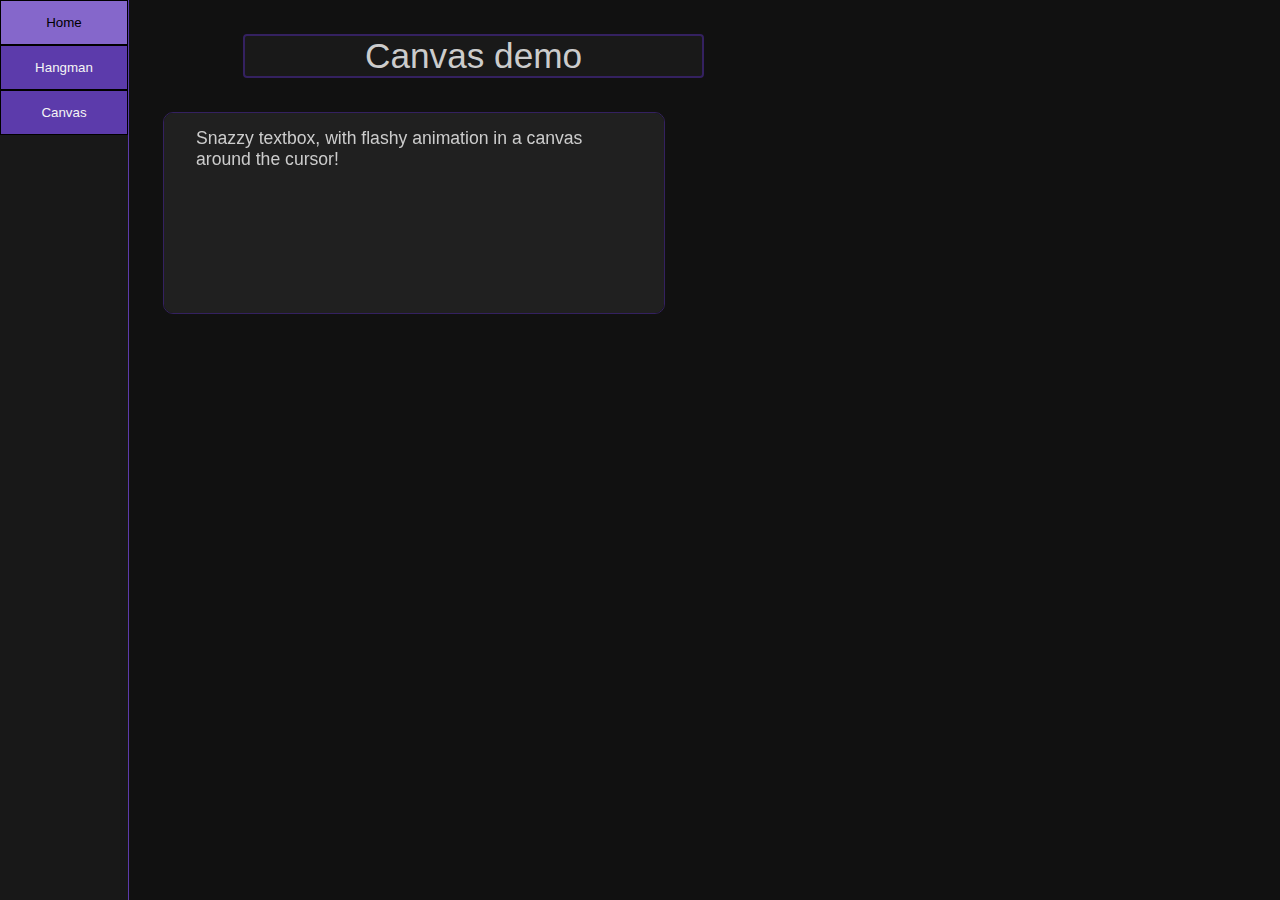
==== canvas/canvas.html @ ff66457b "First commit!" ====
<!DOCTYPE html>
<html lang="en">

<head>
    <link rel="stylesheet" href="../sandbox.css">
    <link rel="icon" type="image/x-icon" href="../media/favicon.ico">

    <meta name="viewport" content="width=device-width, initial-scale=1.0">
    <meta charset="UTF-8">

    <title>
        My Sandbox
    </title>
</head>

<body>
    <div class="nav">
        <button type="button" onclick="window.open('../sandbox.html', '_top')" class="navButton">Home</button>
        <button type="button" onclick="window.open('../hangman/hangman.html', '_top')"
            class="navButton">Hangman</button>
        <button type="button" onclick="window.open('canvas.html', '_top')" class="navButton">Canvas</button>
    </div>

    <div class="contentDiv">
        <h1><span>Canvas demo</span></h1>
        <div class="canvasContainer">
            <canvas class="drawingCanvas" width="500" height="200"></canvas>
            <div class="absoluteChild">Snazzy textbox, with flashy animation in a canvas around the cursor!</div>
        </div>
    </div>
    <script src="canvas.js"></script>
</body>

</html>
---- sandbox.css ----
html {
    margin: 0 0;
    padding: 0px;
    outline: 0;
    height: 100%;
}

body {
    background-color:#111;
    font-size:110%;
    font-family:'Segoe UI', Tahoma, Geneva, Verdana, sans-serif;
    text-align: center;
    margin: 0 auto;
    height: 100%;
    color: #ccc;
}

div {
    /* border: 2px solid lightseagreen;
    border-radius: 10px; */
    margin-top: 10px;
}

h1 {
    background-color:#191919;
    border:2px solid #342160;
    border-radius: 4px;
    margin-left: 10%;
    margin-right: 50%;
    max-width: 50%;
    font-weight:400;
    /* text-align: left;
    padding-left: 5rem;
    text-shadow: 2px 1px 5px violet; */
}

h1:hover span {
    display: none;
}

h1:hover:before {
    content: "Box it, bro. 🦁";
    /* should be able to make this animated but not sure
    how, but with transition-duration somehow */
}

/* used for canvases */
#badgesDiv {
    display: flex;
    flex-wrap: wrap;
    justify-content: center;
    margin-right: 3%;
}

.canvasContainer {
    /* vertical-align: middle; */
    position: relative;
    text-align: left;
    margin-left: 3%;
    margin-top: 3%;
}

.absoluteChild {
    color: #ccc;
    /* text-shadow: 1px 1px 3px #444; */
    text-align: left;
    position: absolute;
    top: 3%;
    left: 3%;
    max-width: 425px;
    height: 475px;
    pointer-events: none;
    
}

.drawingCanvas {
    border: 1px solid #342160;
    border-radius: 10px;
    /* margin-left: -4%;
    width: 20%; */
}

.nav {
    position: fixed;
    float: left;
    top: 0px;
    border: none;
    border-radius: 0px;
    background-color: #181818;
    border-right: 1px solid #5c3bab;
    margin-top: 0;
    height: 100%;
    width: 10%;
    /* min-width: 10%; */
}

.navButton {
    display: block;
    margin: none;
    width: 100%;
    border: 1px solid black;
    border-radius: none;
    margin-top: none;
    background-color: #5c3bab;
    color: whitesmoke;
    min-height: 5%;
}

.navButton:hover {
    background-color: #8567cb;
    color: black;
    transition-duration: 0.1s;
    cursor: pointer;
}

.contentDiv {
    float: left;
    border: none;
    margin-top: none;
    margin-left: 10%;
    width: 90%;
}

#currentTime {
    border: none;
    text-align: right;
    color: grey;
    margin-right: 1%;
}

#buttonDiv {
    text-align: right;
    margin-bottom: 1%;
    margin-right: 1%;
    border: none;
}

#buttonDiv button {
    border-radius: 0px;
    border: 2px solid #111;
    background-color: #111;
    color: #999;
}

#buttonDiv button:hover {
    transition-duration: 0.25s;
    cursor: pointer;
    background-color: #8567cb;
    border: 2px solid black;
    color: black;
}

#firstDiv {
    border: none;
    border-radius: 10px;
    display: none;
    flex-direction: row;
    justify-content: flex-end;
    padding-right: 1%;
}

.firstChild {
    vertical-align:middle;
}

#redditText {
    padding-top: 2rem;
    padding-right: 1%;
    max-width: 25%;
    color: #ccc;
    flex: 1;
}

#redditIcon {
    opacity: 0.75;
    flex: 2;
}
#redditIcon:hover {
    opacity: 1.0;
    transition-duration: 0.1s;
}

#secondDiv {
    background-color: #342160;
    color: #ccc;
    border-radius: 0;
    width: 100%;
    padding-top: 2%;
    padding-bottom: 2%;
}

#catPic {
    /* margin: 5%; */
    border-radius: 500px;
    border: 4px solid #111;
}

#verticalDiv2 {
    padding:5%;
    display: grid;
    grid-template-columns: 1fr 1fr;
    grid-template-rows: 1fr 1fr;
    grid-column-gap: 10%;
    grid-row-gap: 5%;
    margin-bottom: 5%;
}

/* I just realized there is absolutely no reason to do this this way.
Just making a whateverDiv-left and whateverDiv-right, and aligning
them left and right, would accomplish the same thing, without filling
the html with empty divs... Assuming that empty divs for the sake of
layout is a bad habit, which it probably is, don't do this. */
.child2 {
    /* min-height: 10%; */
    background-color: #5c3bab;
    color: #ccc;
    border-radius: 2px;
    padding: 10%;
    text-align: center;
    min-height: 75px;
    vertical-align: baseline;
}
.child2:hover {
    background-color: #8567cb;
    color: #111;
    transition-duration: 0.1s;
}
/* 
.child2:hover span {
    display: none;
}
.child2:hover:before {
    content: "You can hide some text inside these bubbles!";
} */

.child2empty {
    background-color: #111;
    border: none;
}

#tableDiv {
    margin-left: 10%;
    margin-right: 10%;
    margin-bottom: 2rem;
    border-radius: 2px;
    color:crimson;
    font-size: 90%;
    border: 2px solid crimson;
    text-align: center;
    padding: 1rem;
}

#table1 {
    display:none;
}

#tableDiv td, th {
    padding: 2px;
}
#tableDiv tr {
    background-color: #202020;
}
#tableDiv tr:nth-child(even) {
    background-color: #151515;
}
#tableDiv tr:hover {
    background-color: #333333;
}
#tableDiv table {
    margin-left: auto;
    margin-right: auto;
}

.hangmanOutput {
    border: none;
    background-color: #342160;
    border-radius: 0;
    font-weight: bold;
}

#hangmanOutput {
    padding-top: 4rem;
    padding-bottom: 3rem;
}

#hangmanSecondary {
    font-weight: normal;
    font-size: medium;
    padding-bottom: 1rem;
}

/* #hangmanInputLabel {
    color: tomato;
} */

#hangmanInput {
    background-color: #333;
    border: 2px solid #342160;
    color:white;
    text-align: center;
    height: 2rem;
}

#hangmanInput:hover {
    border: 2px solid #5c3bab;
    transition-duration: 0.1s;
}

#hangmanInput:focus {
    border:2px solid #8567cb;
    outline: #8567cb;
}

#playAgainButton {
    background-color: #111;
    color: gray;
    border: 2px solid #111;
    border-radius: 10px;
    display: none;
}

#playAgainButton:hover {
    transition-duration: 0.2s;
    border: 2px solid #8567cb;
    border-radius: 10px;
    background-color: #8567cb;
    color: black;
    cursor: pointer;
}
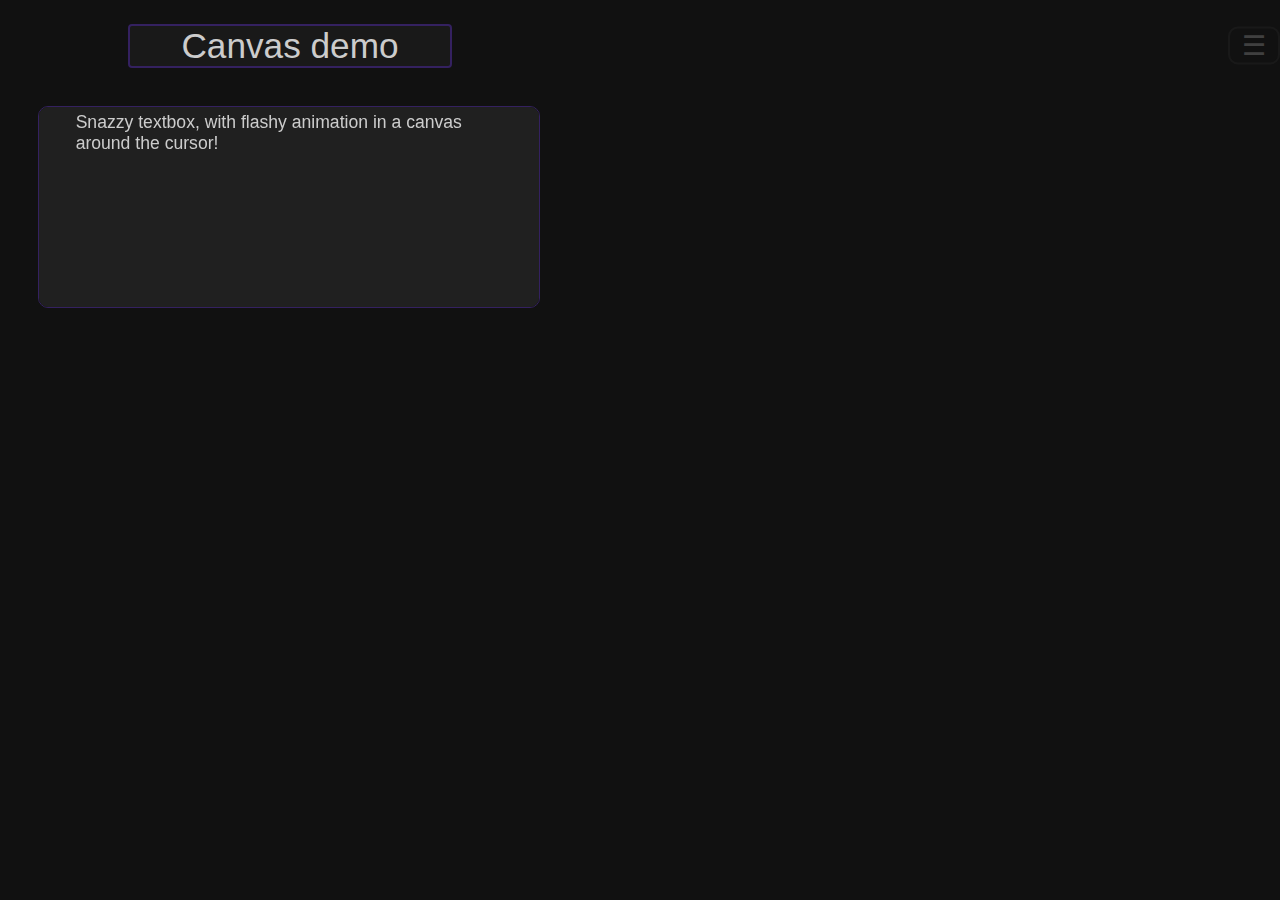
==== commit d2648bd3: "Rearranged layout + made navbar hidden by default, brought open with hamburger" ====
--- a/canvas/canvas.html
+++ b/canvas/canvas.html
@@ -14,21 +14,28 @@
 </head>
 
 <body>
-    <div class="nav">
-        <button type="button" onclick="window.open('../sandbox.html', '_top')" class="navButton">Home</button>
-        <button type="button" onclick="window.open('../hangman/hangman.html', '_top')"
-            class="navButton">Hangman</button>
-        <button type="button" onclick="window.open('canvas.html', '_top')" class="navButton">Canvas</button>
+    <div class="window">
+        <div class="contentDiv">
+            <button id="showNav">☰</button>
+            <h1><span>Canvas demo</span></h1>
+            <div class="canvasContainer">
+                <canvas class="drawingCanvas" width="500" height="200"></canvas>
+                <div class="absoluteChild">Snazzy textbox, with flashy animation in a canvas around the cursor!
+                </div>
+            </div>
+        </div>
+        <div id="nav" class="nav">
+            <button type="button" onclick="window.open('../index.html', '_top')" class="navButton">Home</button>
+            <button type="button" onclick="window.open('../hangman/hangman.html', '_top')"
+                class="navButton">Hangman</button>
+            <button type="button" onclick="window.open('canvas.html', '_top')" class="navButton">Canvas</button>
+        </div>
     </div>
 
-    <div class="contentDiv">
-        <h1><span>Canvas demo</span></h1>
-        <div class="canvasContainer">
-            <canvas class="drawingCanvas" width="500" height="200"></canvas>
-            <div class="absoluteChild">Snazzy textbox, with flashy animation in a canvas around the cursor!</div>
-        </div>
-    </div>
+
+
     <script src="canvas.js"></script>
+    <script src="../index.js"></script>
 </body>
 
 </html>--- a/sandbox.css
+++ b/sandbox.css
@@ -15,19 +15,13 @@
     color: #ccc;
 }
 
-div {
-    /* border: 2px solid lightseagreen;
-    border-radius: 10px; */
-    margin-top: 10px;
-}
-
 h1 {
     background-color:#191919;
     border:2px solid #342160;
     border-radius: 4px;
     margin-left: 10%;
     margin-right: 50%;
-    max-width: 50%;
+    max-width: 25%;
     font-weight:400;
     /* text-align: left;
     padding-left: 5rem;
@@ -80,27 +74,60 @@
     width: 20%; */
 }
 
+.window {
+    display: flex;
+}
+
+#showNav {
+    float: right;
+    position: sticky;
+    top: 4%;
+    margin-right: 1%;
+    /* opacity: 0.5; */
+    border: 1px solid #333;
+    border-radius: 5px;
+    color: #ccc;
+    background: #111;
+    display: block;
+    transform: scale(2, 2);
+    opacity: 0.25;
+}
+
+#showNav:hover {
+    transition-duration: 0.25s;
+    cursor: pointer;
+    background-color: #8567cb;
+    border: 2px solid #222;
+    color: black;
+    opacity: 1;
+}
+
 .nav {
-    position: fixed;
-    float: left;
-    top: 0px;
-    border: none;
-    border-radius: 0px;
+    position: sticky;
+    top: 0;
+    flex: 2;
     background-color: #181818;
-    border-right: 1px solid #5c3bab;
-    margin-top: 0;
+    border-left: 1px solid #5c3bab;
+    margin-top: 0px;
+    padding-top: 0;
+    height: 100vh;
+    opacity: 0.75;
+    max-width: 200px;
+    /* min-width: 10%; */
+    display: none;
+}
+.navButtonGroup {
+    width: 100%;
     height: 100%;
-    width: 10%;
-    /* min-width: 10%; */
-}
-
+    margin-top: 0px;
+    padding: 0;
+}
 .navButton {
     display: block;
-    margin: none;
+    margin: 0px;
     width: 100%;
     border: 1px solid black;
     border-radius: none;
-    margin-top: none;
     background-color: #5c3bab;
     color: whitesmoke;
     min-height: 5%;
@@ -114,11 +141,7 @@
 }
 
 .contentDiv {
-    float: left;
-    border: none;
-    margin-top: none;
-    margin-left: 10%;
-    width: 90%;
+    flex: 8;
 }
 
 #currentTime {
@@ -219,6 +242,7 @@
     text-align: center;
     min-height: 75px;
     vertical-align: baseline;
+    max-height: 10%;
 }
 .child2:hover {
     background-color: #8567cb;
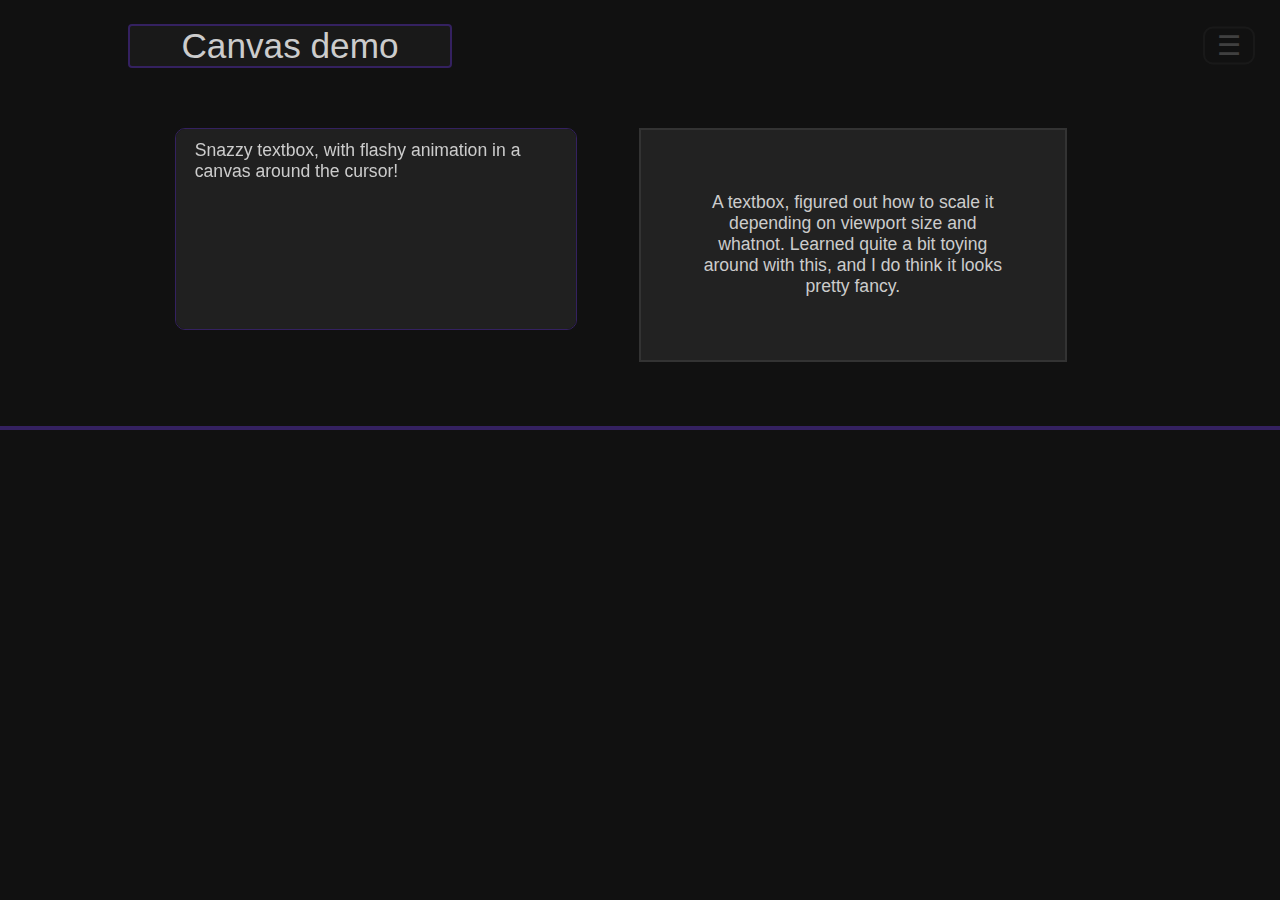
==== commit f9ae51b1: "Cleaning up, made the canvas "badges" scale with viewport size" ====
--- a/canvas/canvas.html
+++ b/canvas/canvas.html
@@ -17,12 +17,20 @@
     <div class="window">
         <div class="contentDiv">
             <button id="showNav">☰</button>
-            <h1><span>Canvas demo</span></h1>
-            <div class="canvasContainer">
-                <canvas class="drawingCanvas" width="500" height="200"></canvas>
-                <div class="absoluteChild">Snazzy textbox, with flashy animation in a canvas around the cursor!
+            <h1>Canvas demo</h1>
+            <div id="badgesDiv-demo">
+                <div class="canvasContainer">
+                    <canvas class="drawingCanvas" width="500" height="200"></canvas>
+                    <div class="absoluteChild">Snazzy textbox, with flashy animation in a canvas around the cursor!
+                    </div>
+                </div>
+                <div id="badgeDemoText">A textbox, figured out how to scale it depending on viewport
+                    size and whatnot. Learned quite a bit toying around with this, and
+                    I do think it looks pretty fancy.
                 </div>
             </div>
+            <hr class="demo-hr">
+
         </div>
         <div id="nav" class="nav">
             <button type="button" onclick="window.open('../index.html', '_top')" class="navButton">Home</button>
@@ -32,10 +40,8 @@
         </div>
     </div>
 
-
-
+    <script src="../index.js"></script>
     <script src="canvas.js"></script>
-    <script src="../index.js"></script>
 </body>
 
 </html>--- a/sandbox.css
+++ b/sandbox.css
@@ -28,17 +28,7 @@
     text-shadow: 2px 1px 5px violet; */
 }
 
-h1:hover span {
-    display: none;
-}
-
-h1:hover:before {
-    content: "Box it, bro. 🦁";
-    /* should be able to make this animated but not sure
-    how, but with transition-duration somehow */
-}
-
-/* used for canvases */
+/* used for canvases - they look like badges */
 #badgesDiv {
     display: flex;
     flex-wrap: wrap;
@@ -46,8 +36,33 @@
     margin-right: 3%;
 }
 
+#badgesDiv-demo {
+    display: flex;
+    flex-wrap: wrap;
+    justify-content: center;
+    margin-right: 3%;
+}
+
+#badgeDemoText {
+    flex: 1;
+    margin-top: 3%;
+    margin-right: 3%;
+    margin-left: 5%;
+    padding: 5%;
+    min-width: 200px;
+    max-width: 300px;
+    border:2px solid #333;
+    background-color: #222;
+}
+
+.demo-hr {
+    border: 2px solid #342160;
+    margin-top: 5%;
+}
+
+
+/* usable for any canvas with text overlayed */
 .canvasContainer {
-    /* vertical-align: middle; */
     position: relative;
     text-align: left;
     margin-left: 3%;
@@ -56,15 +71,11 @@
 
 .absoluteChild {
     color: #ccc;
-    /* text-shadow: 1px 1px 3px #444; */
     text-align: left;
     position: absolute;
-    top: 3%;
-    left: 3%;
-    max-width: 425px;
-    height: 475px;
+    top: 5%;
+    left: 5%;
     pointer-events: none;
-    
 }
 
 .drawingCanvas {
@@ -78,11 +89,15 @@
     display: flex;
 }
 
+.contentDiv {
+    flex: 8;
+}
+
 #showNav {
     float: right;
     position: sticky;
     top: 4%;
-    margin-right: 1%;
+    margin-right: 3%;
     /* opacity: 0.5; */
     border: 1px solid #333;
     border-radius: 5px;
@@ -140,10 +155,6 @@
     cursor: pointer;
 }
 
-.contentDiv {
-    flex: 8;
-}
-
 #currentTime {
     border: none;
     text-align: right;
@@ -151,58 +162,6 @@
     margin-right: 1%;
 }
 
-#buttonDiv {
-    text-align: right;
-    margin-bottom: 1%;
-    margin-right: 1%;
-    border: none;
-}
-
-#buttonDiv button {
-    border-radius: 0px;
-    border: 2px solid #111;
-    background-color: #111;
-    color: #999;
-}
-
-#buttonDiv button:hover {
-    transition-duration: 0.25s;
-    cursor: pointer;
-    background-color: #8567cb;
-    border: 2px solid black;
-    color: black;
-}
-
-#firstDiv {
-    border: none;
-    border-radius: 10px;
-    display: none;
-    flex-direction: row;
-    justify-content: flex-end;
-    padding-right: 1%;
-}
-
-.firstChild {
-    vertical-align:middle;
-}
-
-#redditText {
-    padding-top: 2rem;
-    padding-right: 1%;
-    max-width: 25%;
-    color: #ccc;
-    flex: 1;
-}
-
-#redditIcon {
-    opacity: 0.75;
-    flex: 2;
-}
-#redditIcon:hover {
-    opacity: 1.0;
-    transition-duration: 0.1s;
-}
-
 #secondDiv {
     background-color: #342160;
     color: #ccc;
@@ -218,82 +177,36 @@
     border: 4px solid #111;
 }
 
-#verticalDiv2 {
-    padding:5%;
-    display: grid;
-    grid-template-columns: 1fr 1fr;
-    grid-template-rows: 1fr 1fr;
-    grid-column-gap: 10%;
-    grid-row-gap: 5%;
-    margin-bottom: 5%;
-}
-
-/* I just realized there is absolutely no reason to do this this way.
-Just making a whateverDiv-left and whateverDiv-right, and aligning
-them left and right, would accomplish the same thing, without filling
-the html with empty divs... Assuming that empty divs for the sake of
-layout is a bad habit, which it probably is, don't do this. */
-.child2 {
-    /* min-height: 10%; */
+#alternating-container {
+    display: flex;
+    flex-wrap: wrap;
+}
+
+.alternating {
+    flex: 1;
     background-color: #5c3bab;
     color: #ccc;
     border-radius: 2px;
-    padding: 10%;
     text-align: center;
-    min-height: 75px;
-    vertical-align: baseline;
-    max-height: 10%;
-}
-.child2:hover {
+    padding: 5%;
+    width: 20%;
+    max-width: 250px;
+    min-width: 150px;
+    margin: 5% auto;
+}
+.alternating:hover {
     background-color: #8567cb;
     color: #111;
     transition-duration: 0.1s;
 }
-/* 
-.child2:hover span {
-    display: none;
-}
-.child2:hover:before {
-    content: "You can hide some text inside these bubbles!";
+/*
+
+.alternating.left {
+    margin: 2% auto auto 10%;
+}
+.alternating.right {
+    margin: 5% 10% auto auto;
 } */
-
-.child2empty {
-    background-color: #111;
-    border: none;
-}
-
-#tableDiv {
-    margin-left: 10%;
-    margin-right: 10%;
-    margin-bottom: 2rem;
-    border-radius: 2px;
-    color:crimson;
-    font-size: 90%;
-    border: 2px solid crimson;
-    text-align: center;
-    padding: 1rem;
-}
-
-#table1 {
-    display:none;
-}
-
-#tableDiv td, th {
-    padding: 2px;
-}
-#tableDiv tr {
-    background-color: #202020;
-}
-#tableDiv tr:nth-child(even) {
-    background-color: #151515;
-}
-#tableDiv tr:hover {
-    background-color: #333333;
-}
-#tableDiv table {
-    margin-left: auto;
-    margin-right: auto;
-}
 
 .hangmanOutput {
     border: none;
@@ -312,10 +225,6 @@
     font-size: medium;
     padding-bottom: 1rem;
 }
-
-/* #hangmanInputLabel {
-    color: tomato;
-} */
 
 #hangmanInput {
     background-color: #333;
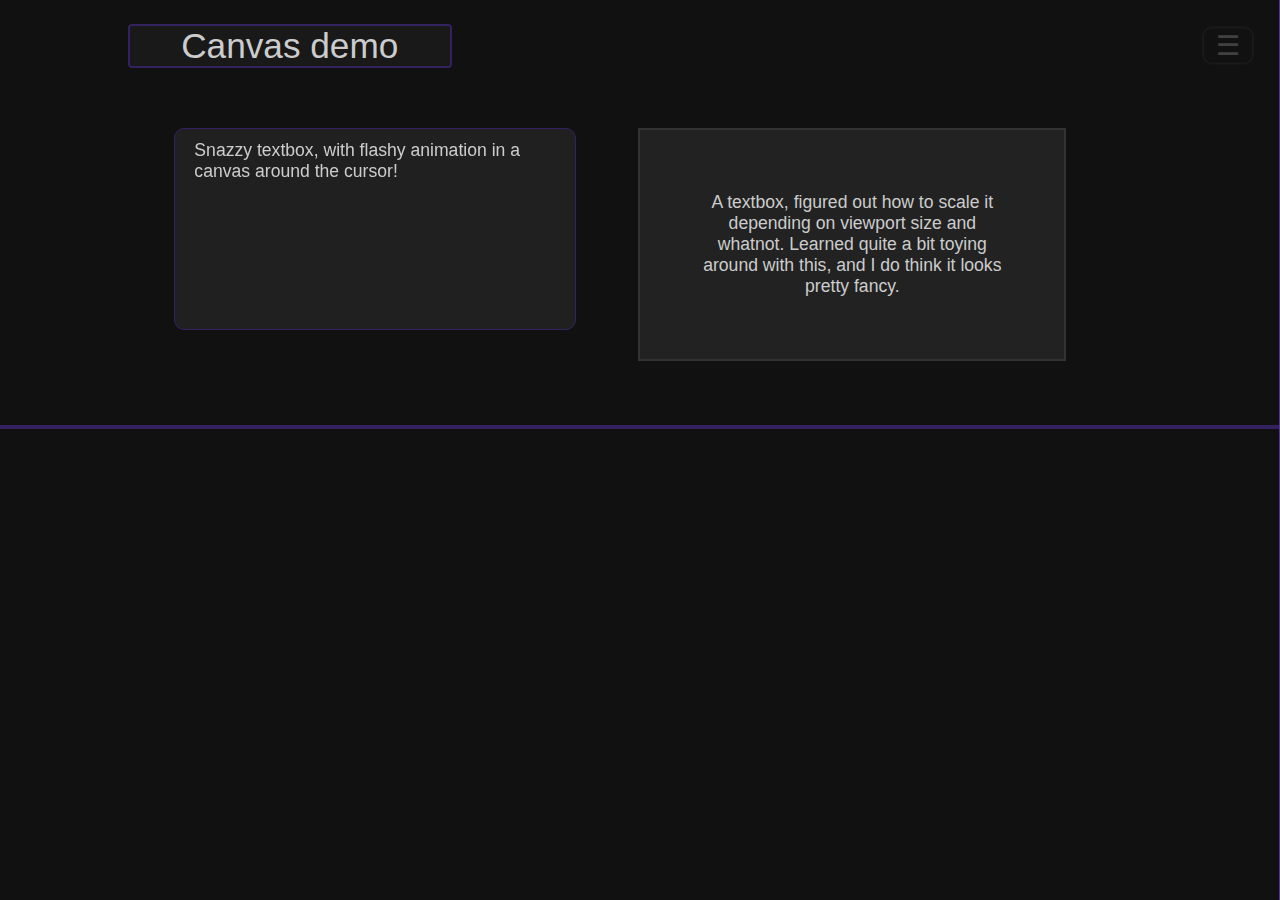
==== commit f5215a6e: "Fancy sliding navbar" ====
--- a/canvas/canvas.html
+++ b/canvas/canvas.html
@@ -32,7 +32,7 @@
             <hr class="demo-hr">
 
         </div>
-        <div id="nav" class="nav">
+        <div id="nav" class="nav closed">
             <button type="button" onclick="window.open('../index.html', '_top')" class="navButton">Home</button>
             <button type="button" onclick="window.open('../hangman/hangman.html', '_top')"
                 class="navButton">Hangman</button>
--- a/sandbox.css
+++ b/sandbox.css
@@ -22,7 +22,9 @@
     margin-left: 10%;
     margin-right: 50%;
     max-width: 25%;
+    min-width: 200px;
     font-weight:400;
+    word-wrap: break-word;
     /* text-align: left;
     padding-left: 5rem;
     text-shadow: 2px 1px 5px violet; */
@@ -79,8 +81,13 @@
 }
 
 .drawingCanvas {
+    /* position: absolute;
+    top: 5%;
+    left: 5%; */
+    
     border: 1px solid #342160;
     border-radius: 10px;
+    background-color: #202020;
     /* margin-left: -4%;
     width: 20%; */
 }
@@ -119,18 +126,25 @@
 
 .nav {
     position: sticky;
-    top: 0;
-    flex: 2;
     background-color: #181818;
     border-left: 1px solid #5c3bab;
-    margin-top: 0px;
     padding-top: 0;
     height: 100vh;
-    opacity: 0.75;
-    max-width: 200px;
+    opacity: 0.9;
+    width: 200px;
+    overflow: hidden;
     /* min-width: 10%; */
-    display: none;
-}
+}
+
+.closed {
+    width: 0px;
+    transition: width, 0.1s linear;
+}
+    .closed.open {
+        width: 200px;
+        transition: width, 0.1s linear;
+    }
+
 .navButtonGroup {
     width: 100%;
     height: 100%;
@@ -194,19 +208,12 @@
     min-width: 150px;
     margin: 5% auto;
 }
+
 .alternating:hover {
     background-color: #8567cb;
     color: #111;
     transition-duration: 0.1s;
 }
-/*
-
-.alternating.left {
-    margin: 2% auto auto 10%;
-}
-.alternating.right {
-    margin: 5% 10% auto auto;
-} */
 
 .hangmanOutput {
     border: none;
@@ -227,9 +234,10 @@
 }
 
 #hangmanInput {
+    margin-top: 10px;
     background-color: #333;
     border: 2px solid #342160;
-    color:white;
+    color:ccc;
     text-align: center;
     height: 2rem;
 }
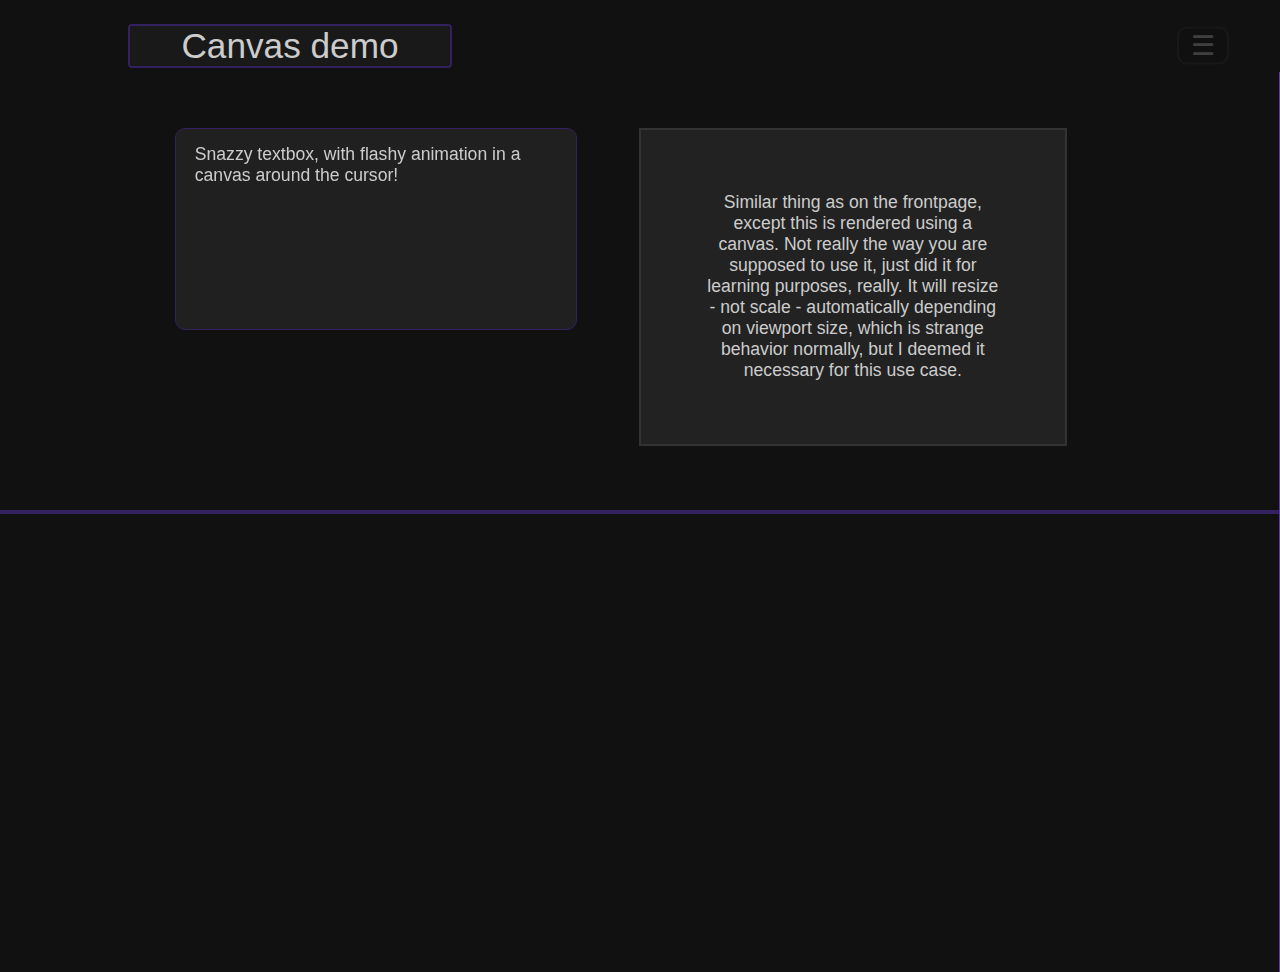
==== commit 0d987d12: "Content changes, cleanup" ====
--- a/canvas/canvas.html
+++ b/canvas/canvas.html
@@ -24,9 +24,11 @@
                     <div class="absoluteChild">Snazzy textbox, with flashy animation in a canvas around the cursor!
                     </div>
                 </div>
-                <div id="badgeDemoText">A textbox, figured out how to scale it depending on viewport
-                    size and whatnot. Learned quite a bit toying around with this, and
-                    I do think it looks pretty fancy.
+                <div id="badgeDemoText">Similar thing as on the frontpage, except this is rendered using a canvas.
+                    Not really the way you are supposed to use it, just did it for learning purposes, really.
+                    It will resize - not scale - automatically depending on viewport size, which is strange behavior
+                    normally,
+                    but I deemed it necessary for this use case.
                 </div>
             </div>
             <hr class="demo-hr">
--- a/sandbox.css
+++ b/sandbox.css
@@ -104,7 +104,7 @@
     float: right;
     position: sticky;
     top: 4%;
-    margin-right: 3%;
+    margin-right: 5%;
     /* opacity: 0.5; */
     border: 1px solid #333;
     border-radius: 5px;
@@ -125,12 +125,14 @@
 }
 
 .nav {
-    position: sticky;
+    position: absolute;
+    top: 8%;
+    right: 0%;
     background-color: #181818;
     border-left: 1px solid #5c3bab;
     padding-top: 0;
     height: 100vh;
-    opacity: 0.9;
+    /* opacity: 0.9; */
     width: 200px;
     overflow: hidden;
     /* min-width: 10%; */
@@ -198,7 +200,8 @@
 
 .alternating {
     flex: 1;
-    background-color: #5c3bab;
+    background-color: #222;
+    border: 1px solid #342160;
     color: #ccc;
     border-radius: 2px;
     text-align: center;
@@ -207,12 +210,18 @@
     max-width: 250px;
     min-width: 150px;
     margin: 5% auto;
-}
-
-.alternating:hover {
+    transition-duration: 0.1s;
+}
+
+/* .alternating:hover {
     background-color: #8567cb;
     color: #111;
     transition-duration: 0.1s;
+} */
+
+#hangmanOutput {
+    padding-top: 4rem;
+    padding-bottom: 3rem;
 }
 
 .hangmanOutput {
@@ -222,22 +231,18 @@
     font-weight: bold;
 }
 
-#hangmanOutput {
-    padding-top: 4rem;
-    padding-bottom: 3rem;
-}
-
 #hangmanSecondary {
     font-weight: normal;
     font-size: medium;
     padding-bottom: 1rem;
+    margin: 0 5%;
 }
 
 #hangmanInput {
     margin-top: 10px;
     background-color: #333;
     border: 2px solid #342160;
-    color:ccc;
+    color: #ccc;
     text-align: center;
     height: 2rem;
 }
